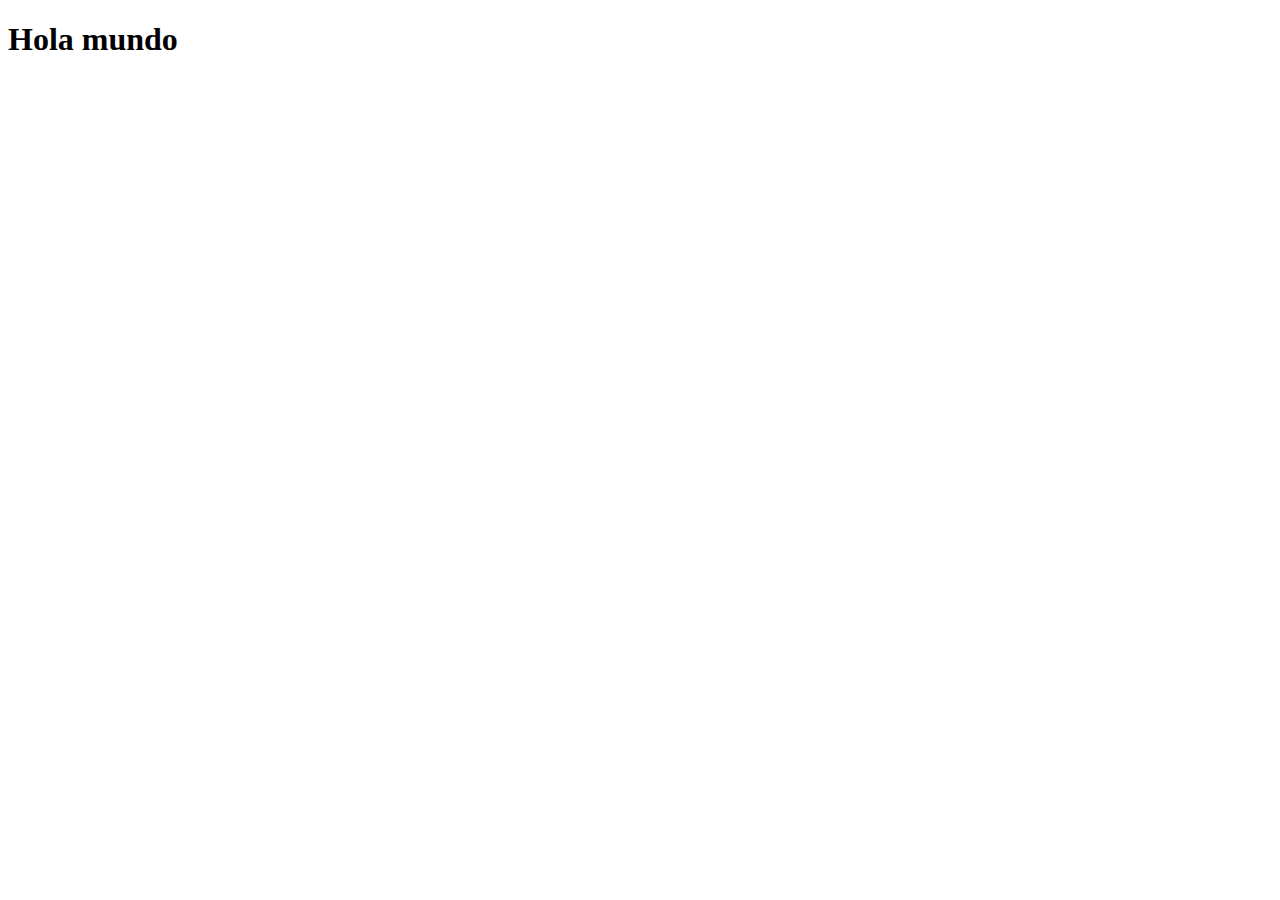
==== index.html @ b29ac2e5 "Mensaje del commit" ====
<!DOCTYPE html>
<html lang="es">
<head>
  <meta charset="UTF-8">
  <meta name="viewport" content="width=device-width, initial-scale=1.0">
  <title>Document</title>
</head>
<body>
  <h1>Hola mundo</h1>
</body>
</html>
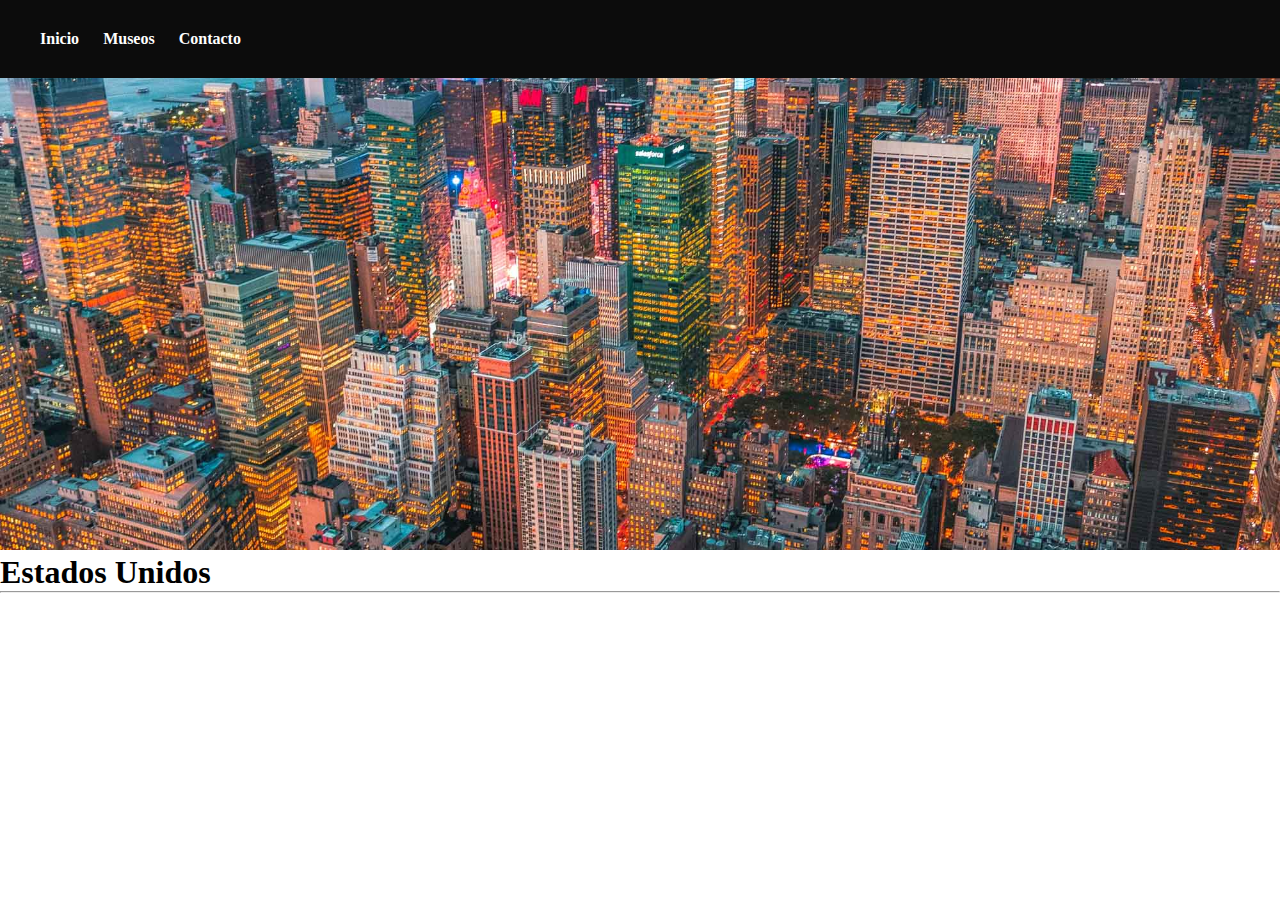
==== commit 80d1cd80: "desarrollé el nav y agregué una imagen principal" ====
--- a/index.html
+++ b/index.html
@@ -4,8 +4,35 @@
   <meta charset="UTF-8">
   <meta name="viewport" content="width=device-width, initial-scale=1.0">
   <title>Document</title>
+  <link rel="stylesheet" href="style.css">
 </head>
 <body>
-  <h1>Hola mundo</h1>
+  <header>
+    <nav>
+      <b>
+        <a href="index.html">Inicio</a>
+        <a href="about.html">Museos</a>
+        <a href="contact.html">Contacto</a>
+      </b>
+    </nav>
+  </header>
+ 
+  <main>
+    <section class="imagenPrincipal">
+      <img src="images/Ciudades-a-visitar-en-Estados-Unidos.jpg" alt="Restaurant's food"/>
+      <div>
+        <h1>Estados Unidos</h1>
+        <hr>
+        <p>
+          
+        </p>
+      </div>    
+    </section>
+  </main>
+
+
+  <footer>
+
+  </footer>
 </body>
 </html>--- a/style.css
+++ b/style.css
@@ -0,0 +1,29 @@
+*{
+  box-sizing: border-box;
+  margin: 0;
+  padding: 0;
+}
+
+nav{
+  padding: 30px;
+  background: rgba(12, 12, 12);
+  position: fixed;
+  width: 100%;
+  z-index: 3;
+}
+
+nav a{
+  text-decoration: none;
+  color: white;
+  margin: 0 10px;
+}
+
+nav a:hover{
+  border-bottom: red 1px solid;
+}
+
+.imagenPrincipal img{
+  object-fit: cover;
+  height: 550px;
+  width: 100%;
+}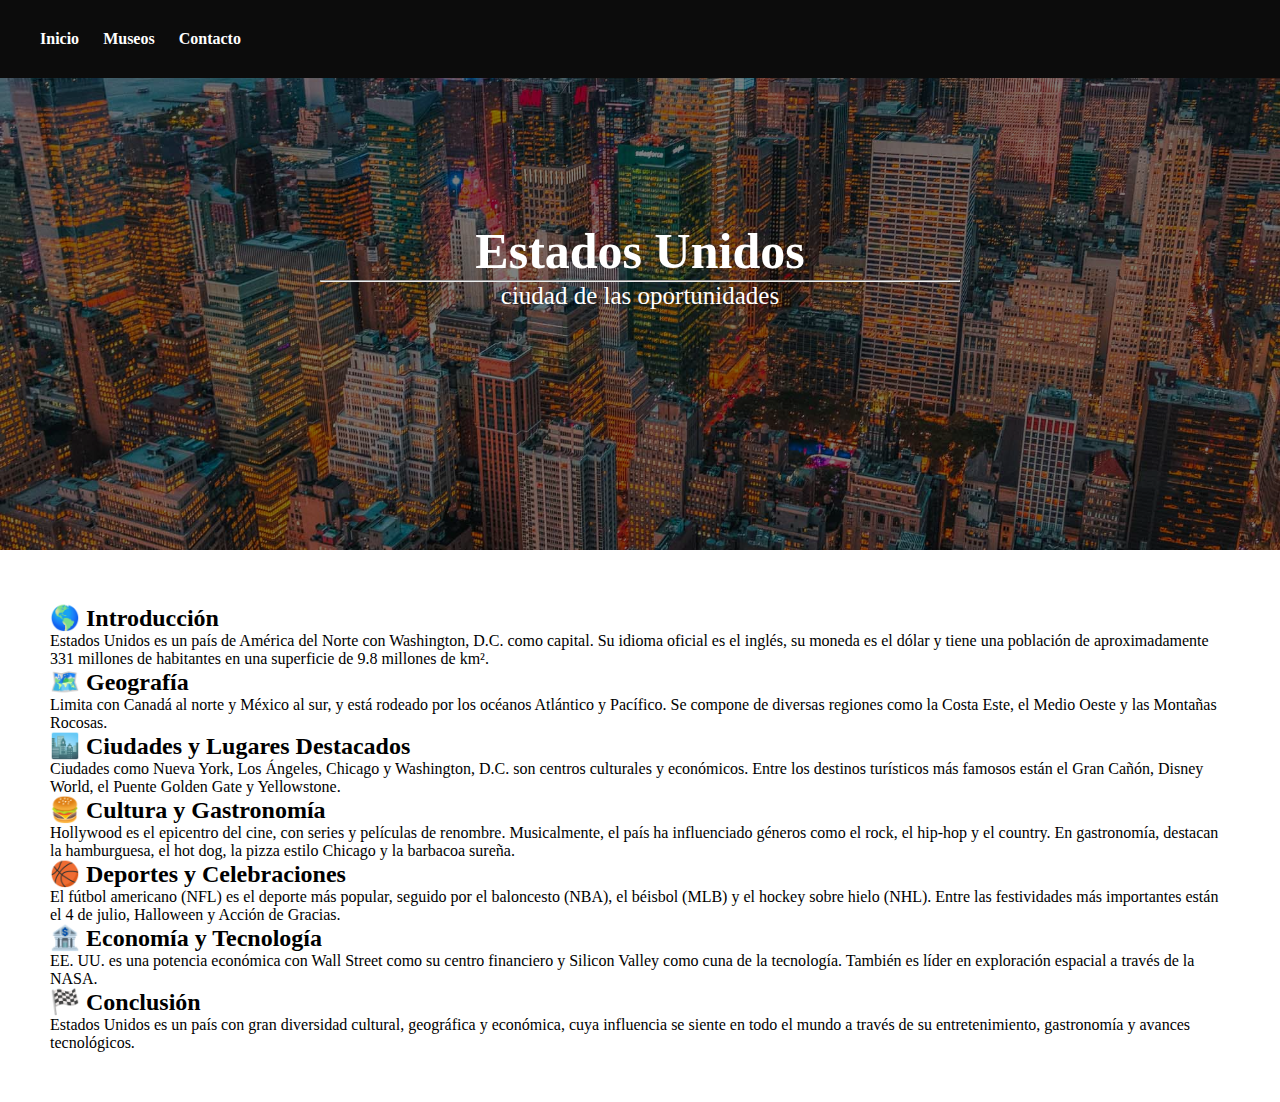
==== commit 6a9d2a20: "Agregué una imagen con texto centrado e información sobre el país" ====
--- a/index.html
+++ b/index.html
@@ -24,10 +24,32 @@
         <h1>Estados Unidos</h1>
         <hr>
         <p>
-          
+          ciudad de las oportunidades
         </p>
       </div>    
     </section>
+    <section class="textoInicio">
+      <h2>🌎 Introducción</h2>
+      <p>Estados Unidos es un país de América del Norte con Washington, D.C. como capital. Su idioma oficial es el inglés, su moneda es el dólar y tiene una población de aproximadamente 331 millones de habitantes en una superficie de 9.8 millones de km².</p>
+    
+      <h2>🗺️ Geografía</h2>
+      <p>Limita con Canadá al norte y México al sur, y está rodeado por los océanos Atlántico y Pacífico. Se compone de diversas regiones como la Costa Este, el Medio Oeste y las Montañas Rocosas.</p>
+    
+      <h2>🏙️ Ciudades y Lugares Destacados</h2>
+      <p>Ciudades como Nueva York, Los Ángeles, Chicago y Washington, D.C. son centros culturales y económicos. Entre los destinos turísticos más famosos están el Gran Cañón, Disney World, el Puente Golden Gate y Yellowstone.</p>
+    
+      <h2>🍔 Cultura y Gastronomía</h2>
+      <p>Hollywood es el epicentro del cine, con series y películas de renombre. Musicalmente, el país ha influenciado géneros como el rock, el hip-hop y el country. En gastronomía, destacan la hamburguesa, el hot dog, la pizza estilo Chicago y la barbacoa sureña.</p>
+    
+      <h2>🏀 Deportes y Celebraciones</h2>
+      <p>El fútbol americano (NFL) es el deporte más popular, seguido por el baloncesto (NBA), el béisbol (MLB) y el hockey sobre hielo (NHL). Entre las festividades más importantes están el 4 de julio, Halloween y Acción de Gracias.</p>
+    
+      <h2>🏦 Economía y Tecnología</h2>
+      <p>EE. UU. es una potencia económica con Wall Street como su centro financiero y Silicon Valley como cuna de la tecnología. También es líder en exploración espacial a través de la NASA.</p>
+    
+      <h2>🏁 Conclusión</h2>
+      <p>Estados Unidos es un país con gran diversidad cultural, geográfica y económica, cuya influencia se siente en todo el mundo a través de su entretenimiento, gastronomía y avances tecnológicos.</p>
+    </section>    
   </main>
 
 
--- a/style.css
+++ b/style.css
@@ -22,8 +22,38 @@
   border-bottom: red 1px solid;
 }
 
+.imagenPrincipal{
+  position: relative;
+}
+
 .imagenPrincipal img{
   object-fit: cover;
   height: 550px;
   width: 100%;
+  filter: brightness(50%);
+}
+
+.imagenPrincipal div{
+  width: 100%;
+  position: absolute;
+  color: white;
+  text-align: center;
+  top: 40%;
+}
+
+h1{
+  font-size: 50px;
+}
+
+.imagenPrincipal div p{
+  font-size: 25px;
+}
+
+.imagenPrincipal div hr{
+  width: 50%;
+  margin: 0 auto; 
+}
+
+.textoInicio{
+  margin: 50px;
 }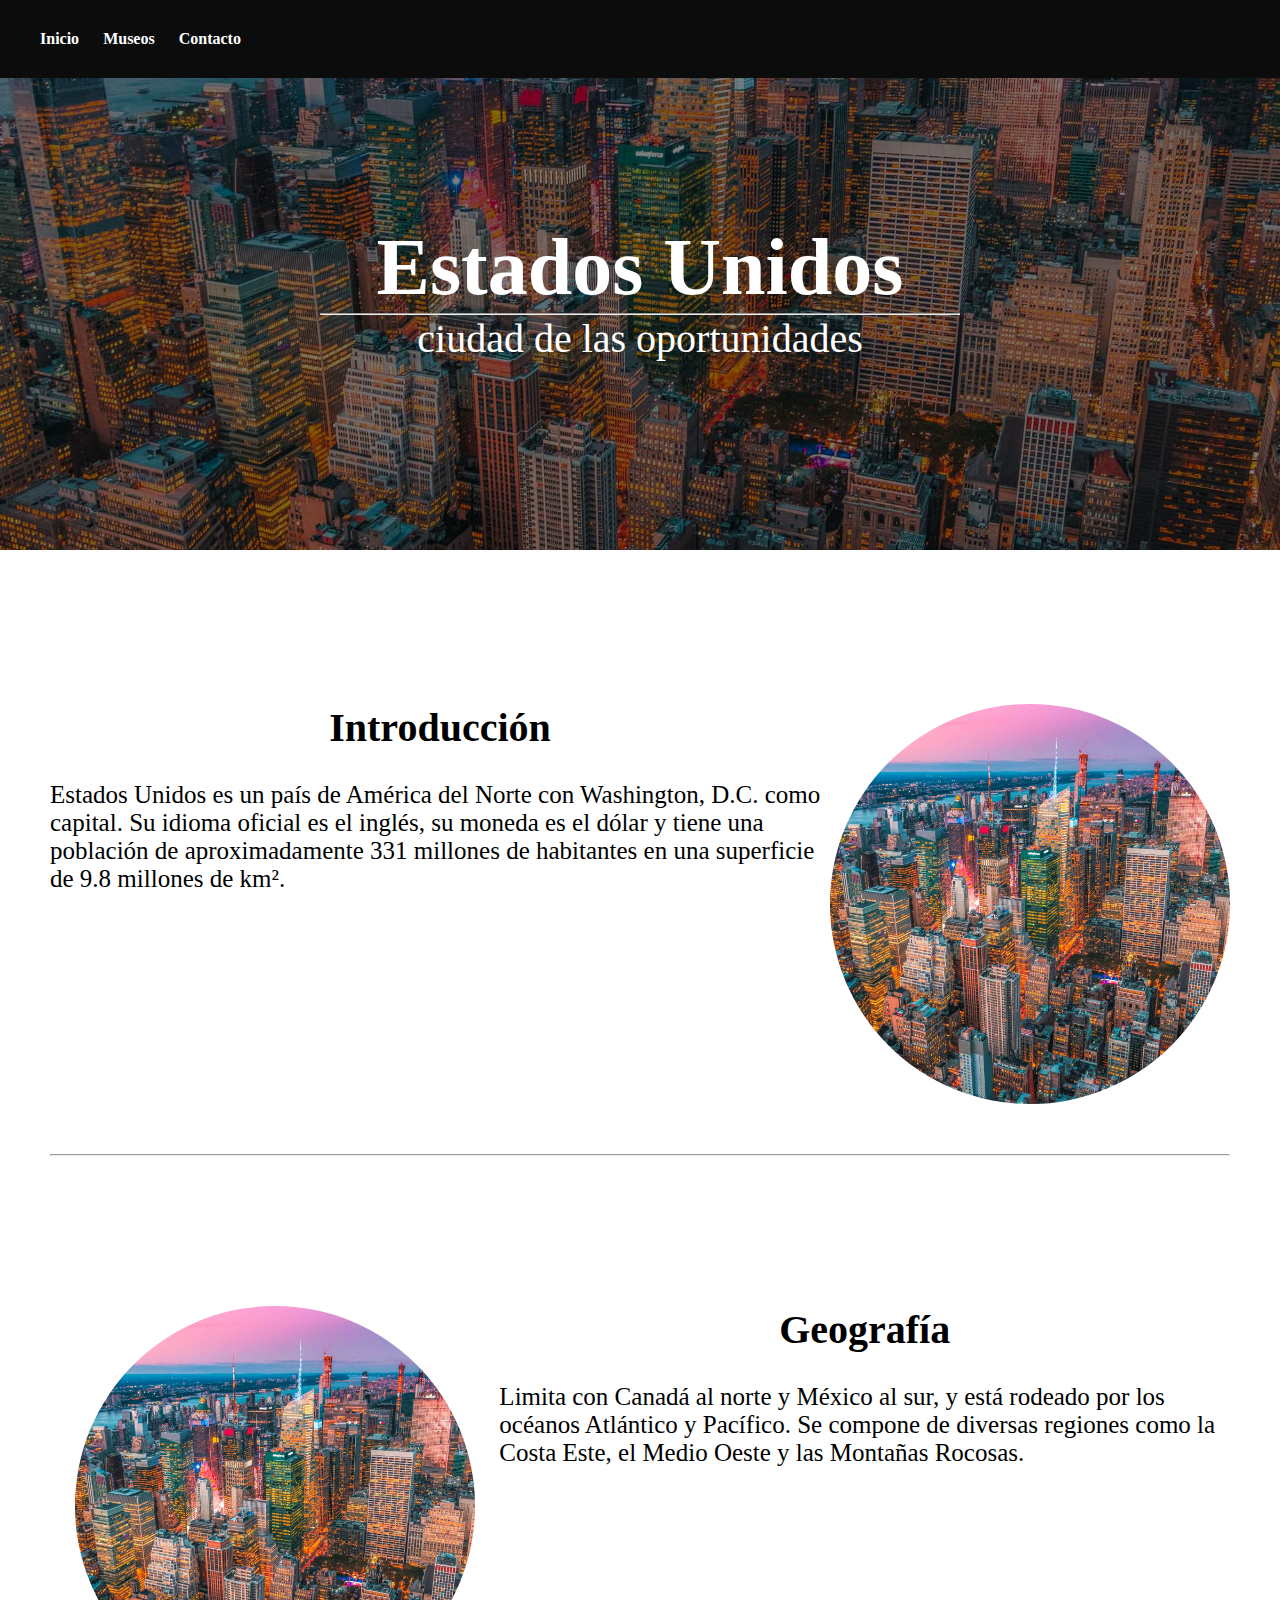
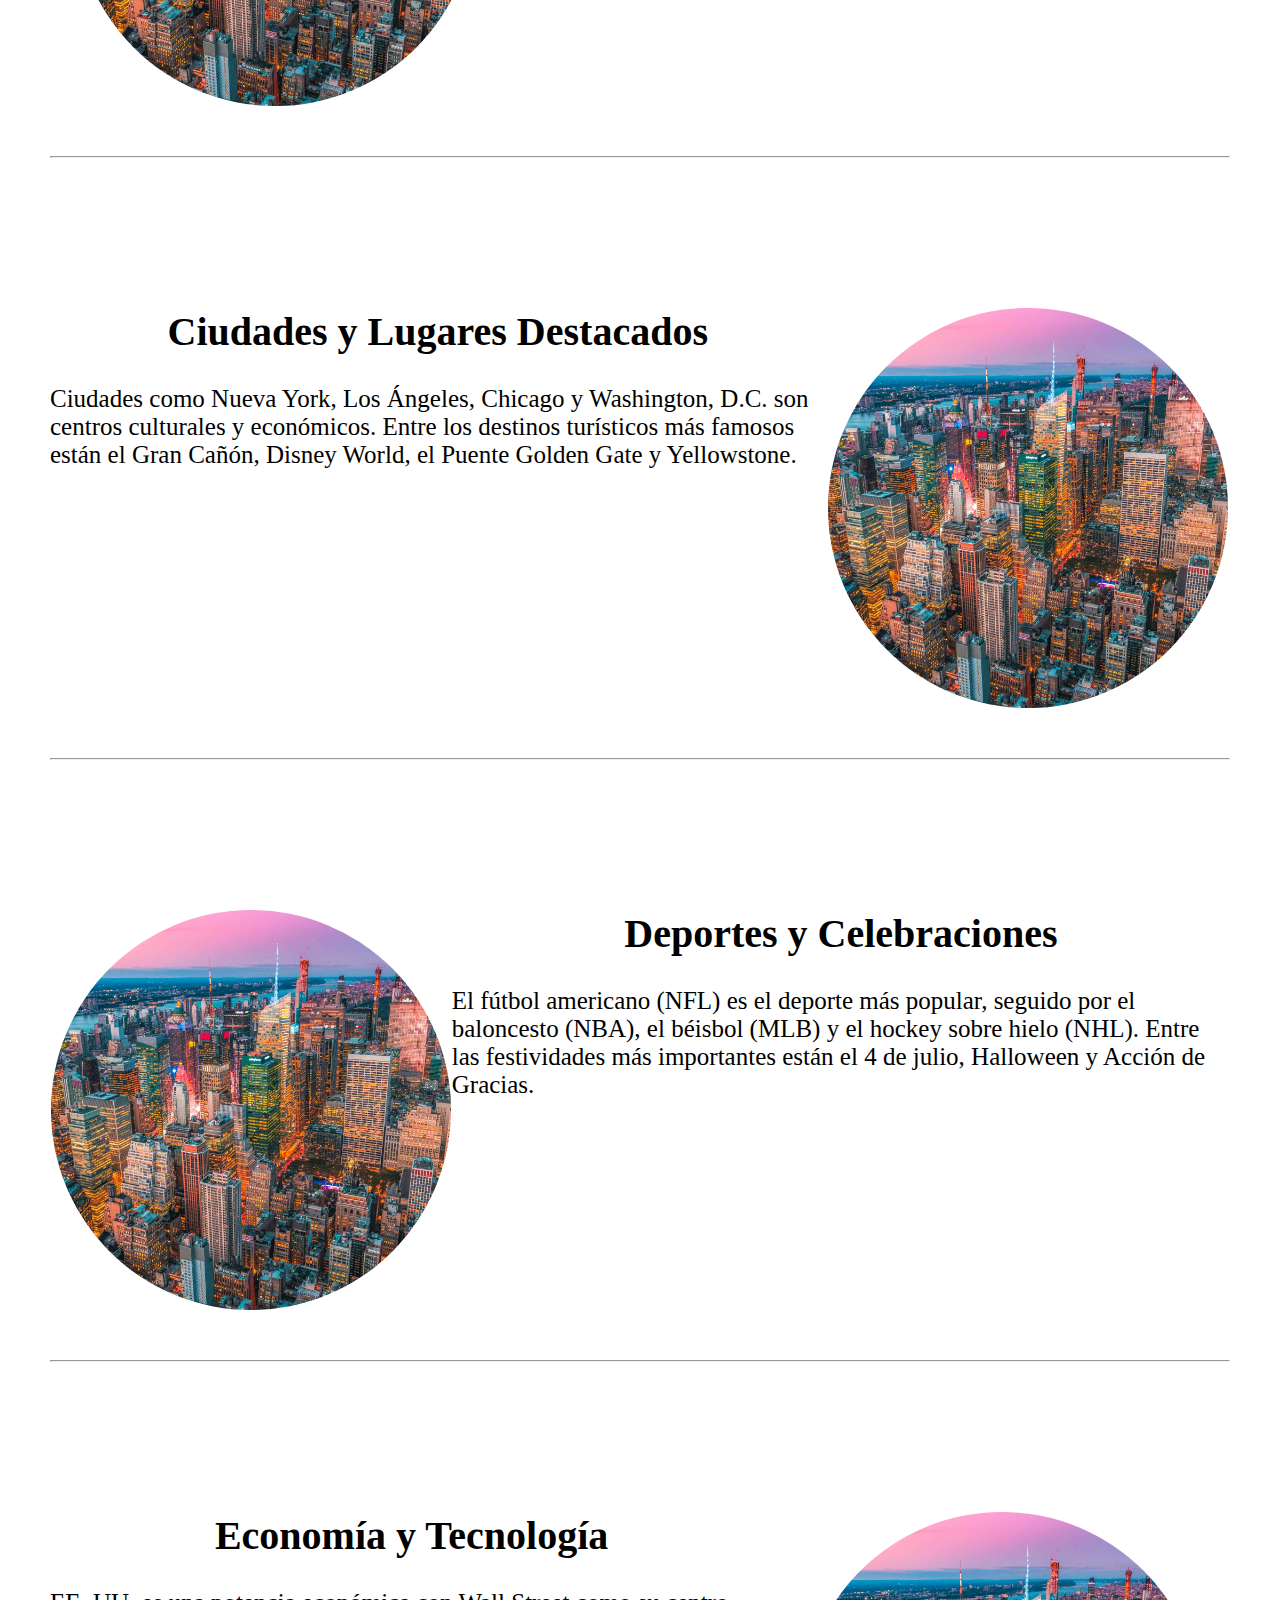
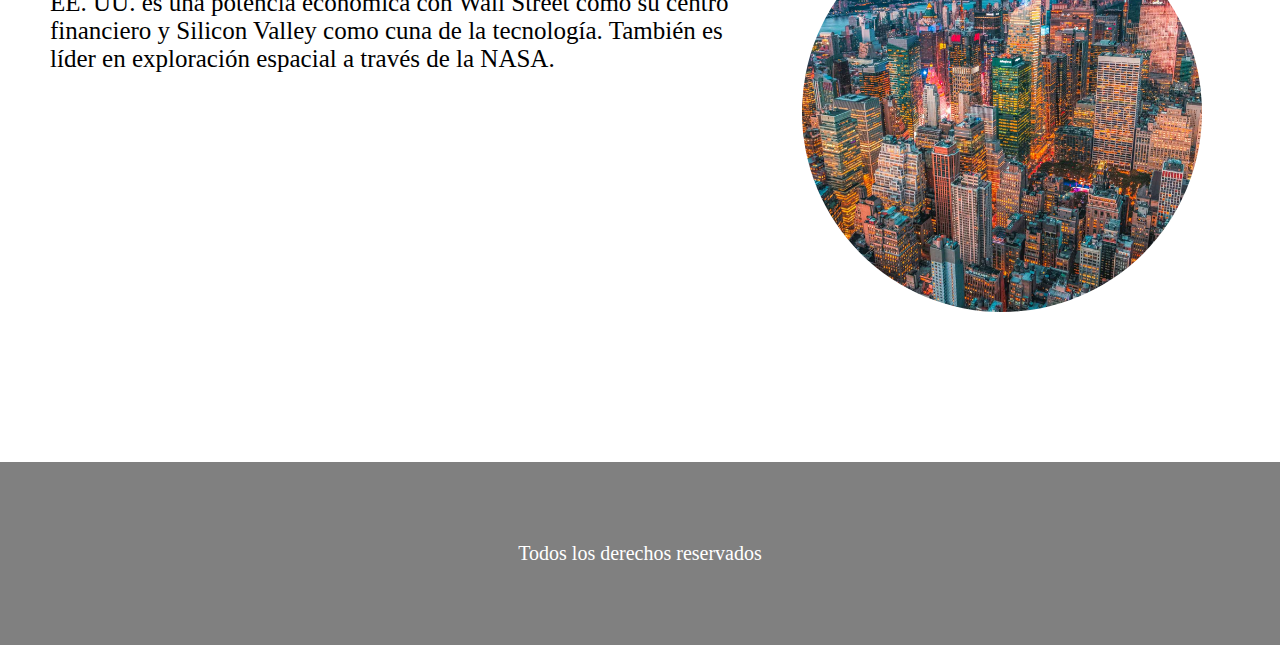
==== commit b2fb50f8: "terminé el main y la página de contacto" ====
--- a/index.html
+++ b/index.html
@@ -3,7 +3,7 @@
 <head>
   <meta charset="UTF-8">
   <meta name="viewport" content="width=device-width, initial-scale=1.0">
-  <title>Document</title>
+  <title>Estados Unidos</title>
   <link rel="stylesheet" href="style.css">
 </head>
 <body>
@@ -11,8 +11,8 @@
     <nav>
       <b>
         <a href="index.html">Inicio</a>
-        <a href="about.html">Museos</a>
-        <a href="contact.html">Contacto</a>
+        <a href="museos.html">Museos</a>
+        <a href="contacto.html">Contacto</a>
       </b>
     </nav>
   </header>
@@ -29,32 +29,61 @@
       </div>    
     </section>
     <section class="textoInicio">
-      <h2>🌎 Introducción</h2>
-      <p>Estados Unidos es un país de América del Norte con Washington, D.C. como capital. Su idioma oficial es el inglés, su moneda es el dólar y tiene una población de aproximadamente 331 millones de habitantes en una superficie de 9.8 millones de km².</p>
-    
-      <h2>🗺️ Geografía</h2>
-      <p>Limita con Canadá al norte y México al sur, y está rodeado por los océanos Atlántico y Pacífico. Se compone de diversas regiones como la Costa Este, el Medio Oeste y las Montañas Rocosas.</p>
-    
-      <h2>🏙️ Ciudades y Lugares Destacados</h2>
-      <p>Ciudades como Nueva York, Los Ángeles, Chicago y Washington, D.C. son centros culturales y económicos. Entre los destinos turísticos más famosos están el Gran Cañón, Disney World, el Puente Golden Gate y Yellowstone.</p>
-    
-      <h2>🍔 Cultura y Gastronomía</h2>
-      <p>Hollywood es el epicentro del cine, con series y películas de renombre. Musicalmente, el país ha influenciado géneros como el rock, el hip-hop y el country. En gastronomía, destacan la hamburguesa, el hot dog, la pizza estilo Chicago y la barbacoa sureña.</p>
-    
-      <h2>🏀 Deportes y Celebraciones</h2>
-      <p>El fútbol americano (NFL) es el deporte más popular, seguido por el baloncesto (NBA), el béisbol (MLB) y el hockey sobre hielo (NHL). Entre las festividades más importantes están el 4 de julio, Halloween y Acción de Gracias.</p>
-    
-      <h2>🏦 Economía y Tecnología</h2>
-      <p>EE. UU. es una potencia económica con Wall Street como su centro financiero y Silicon Valley como cuna de la tecnología. También es líder en exploración espacial a través de la NASA.</p>
-    
-      <h2>🏁 Conclusión</h2>
-      <p>Estados Unidos es un país con gran diversidad cultural, geográfica y económica, cuya influencia se siente en todo el mundo a través de su entretenimiento, gastronomía y avances tecnológicos.</p>
+      <article>
+          <div class="titulosYTexto">
+            <h2>Introducción</h2>
+            <p>Estados Unidos es un país de América del Norte con Washington, D.C. como capital. Su   idioma oficial es el inglés, su moneda es el dólar y tiene una población de   aproximadamente 331 millones de habitantes en una superficie de 9.8 millones de km².</p>
+         </div>
+         <div class="imagenJuntoTexto">
+           <img src="images/Ciudades-a-visitar-en-Estados-Unidos.jpg" alt="">
+         </div>
+      </article>
+      <hr class="interLineado">
+      <article>
+        <div class="imagenJuntoTexto">
+          <img src="images/Ciudades-a-visitar-en-Estados-Unidos.jpg" alt="">
+        </div>
+          <div>
+          <h2>Geografía</h2>
+          <p>Limita con Canadá al norte y México al sur, y está rodeado por los océanos Atlántico y Pacífico. Se compone de diversas regiones como la Costa Este, el Medio Oeste y las  Montañas Rocosas.</p>
+          </div>
+      </article>
+      <hr class="interLineado">
+      <article>
+          <div>
+          <h2>Ciudades y Lugares Destacados</h2>
+          <p>Ciudades como Nueva York, Los Ángeles, Chicago y Washington, D.C. son centros culturales y económicos. Entre los destinos turísticos más famosos están el Gran Cañón,  Disney World, el Puente Golden Gate y Yellowstone.</p>
+          </div>
+          <div class="imagenJuntoTexto">
+            <img src="images/Ciudades-a-visitar-en-Estados-Unidos.jpg" alt="">
+          </div>
+      </article>
+      <hr class="interLineado">
+      <article>
+           <div class="imagenJuntoTexto">
+          <img src="images/Ciudades-a-visitar-en-Estados-Unidos.jpg" alt="">
+          </div>
+           <div>
+           <h2>Deportes y Celebraciones</h2>
+           <p>El fútbol americano (NFL) es el deporte más popular, seguido por el baloncesto (NBA), el béisbol (MLB) y el hockey sobre hielo (NHL). Entre las festividades más importantes están el 4 de julio, Halloween y Acción de Gracias.</p>
+           </div>
+      </article>
+      <hr class="interLineado">
+      <article>
+          <div>
+          <h2>Economía y Tecnología</h2>
+          <p>EE. UU. es una potencia económica con Wall Street como su centro financiero y Silicon Valley como cuna de la tecnología. También es líder en exploración espacial a través de la NASA.</p>
+          </div>
+          <div class="imagenJuntoTexto">
+            <img src="images/Ciudades-a-visitar-en-Estados-Unidos.jpg" alt="">
+          </div>
+      </article>
     </section>    
   </main>
 
 
   <footer>
-
+    <p>Todos los derechos reservados</p>
   </footer>
 </body>
 </html>--- a/style.css
+++ b/style.css
@@ -2,6 +2,16 @@
   box-sizing: border-box;
   margin: 0;
   padding: 0;
+}
+
+html, body {
+  height: 100%;
+  display: flex;
+  flex-direction: column;
+}
+
+main {
+  flex: 1; /* Hace que el contenido principal ocupe todo el espacio disponible */
 }
 
 nav{
@@ -10,6 +20,7 @@
   position: fixed;
   width: 100%;
   z-index: 3;
+  margin: 0px;
 }
 
 nav a{
@@ -42,11 +53,11 @@
 }
 
 h1{
-  font-size: 50px;
+  font-size: 80px;
 }
 
 .imagenPrincipal div p{
-  font-size: 25px;
+  font-size: 40px;
 }
 
 .imagenPrincipal div hr{
@@ -55,5 +66,86 @@
 }
 
 .textoInicio{
-  margin: 50px;
+  margin: 100px 50px 50px 50px;
+}
+
+.textoInicio h2{
+  font-size: 40px;
+  font-family: 'Times New Roman', Times, serif;
+  margin-bottom: 30px;
+  text-align: center;
+}
+
+.textoInicio p{
+  font-size: 25px;
+  font-family: 'Times New Roman', Times, serif;
+}
+
+.textoInicio article{
+  display: flex;
+  margin-top: 150px;
+  justify-content: center;
+}
+
+.imagenJuntoTexto {
+  display: flex;
+  justify-content: center;
+  align-items: center;
+  width: 100%;
+}
+
+.imagenJuntoTexto img{
+  height: 400px;
+  width: 400px;
+  border-radius: 50%;
+  object-fit: cover;
+}
+
+.titulosYTexto{
+  padding: 0px;
+}
+
+.interLineado {
+  margin-top: 50px;
+}
+
+footer {
+  text-align: center;
+  margin-top: 100px;
+  padding: 80px 0;
+  font-size: 20px;
+  background-color: grey;
+  color: white;
+}
+
+.formulario{
+  text-align: center;
+  justify-content: center;
+  margin: 200px;
+}
+
+.formulario label{
+  margin-bottom: 10px;
+  font-size: 20px;
+}
+
+.formulario input, textarea{
+  text-align: center;
+  padding: 5px;
+  font-size: 15px;
+  margin-bottom: 50px;
+}
+
+
+.contenedorFormulario div{
+  margin: 10px;
+}
+
+form div{
+  display: flex;
+  flex-direction: column;
+}
+
+.botonStyled{
+  padding: 20px;
 }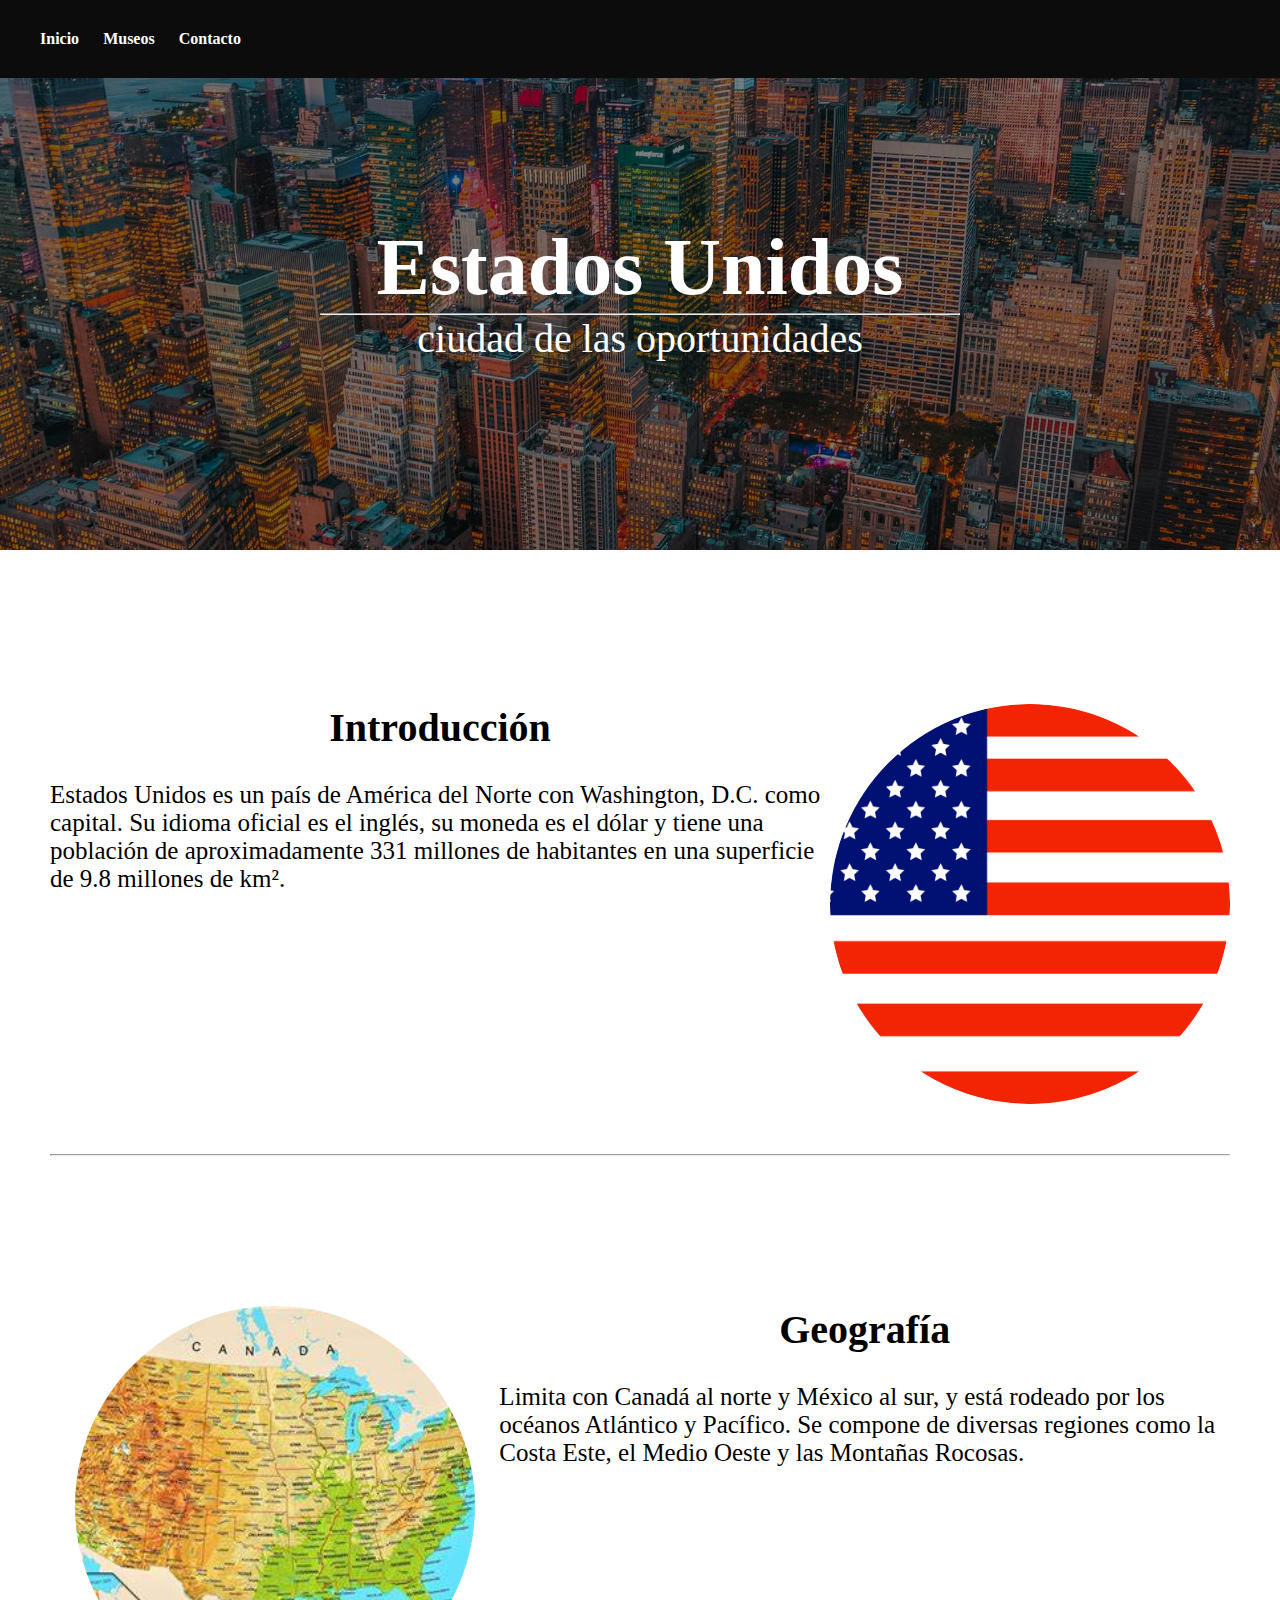
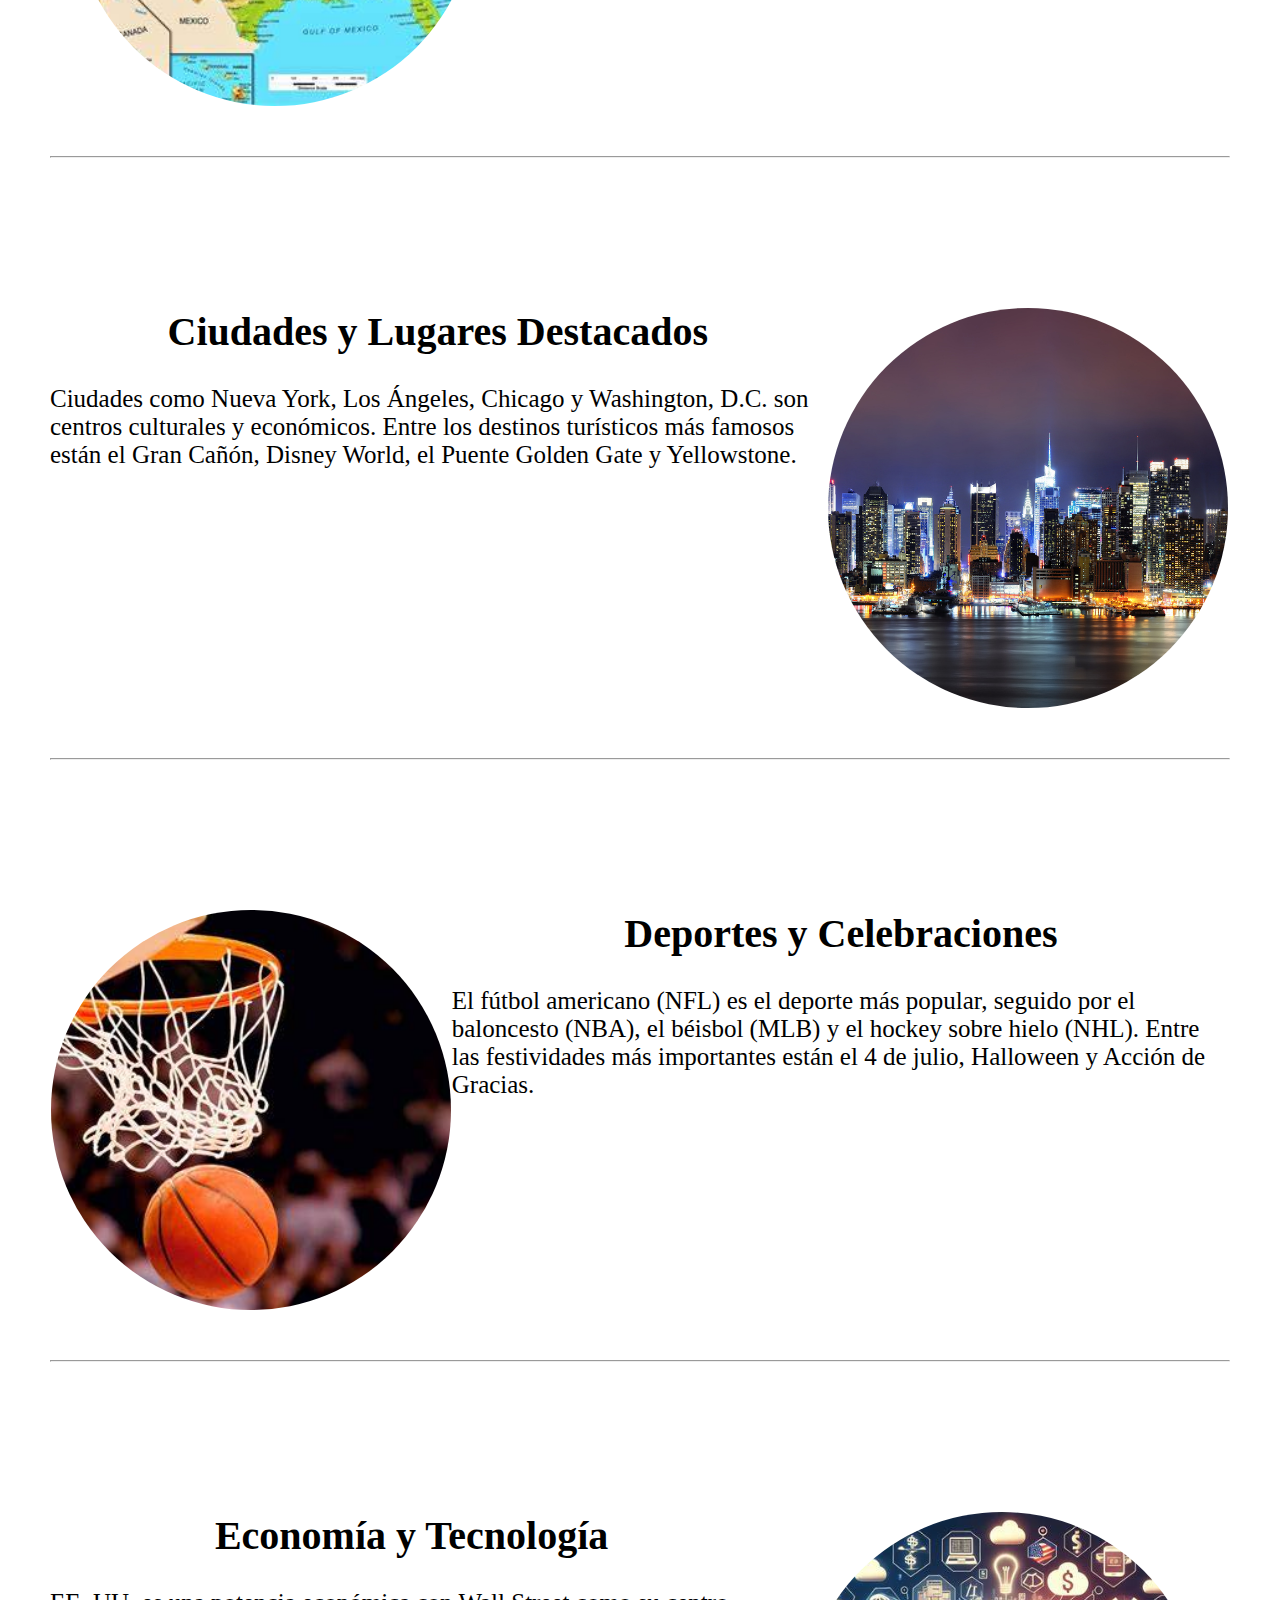
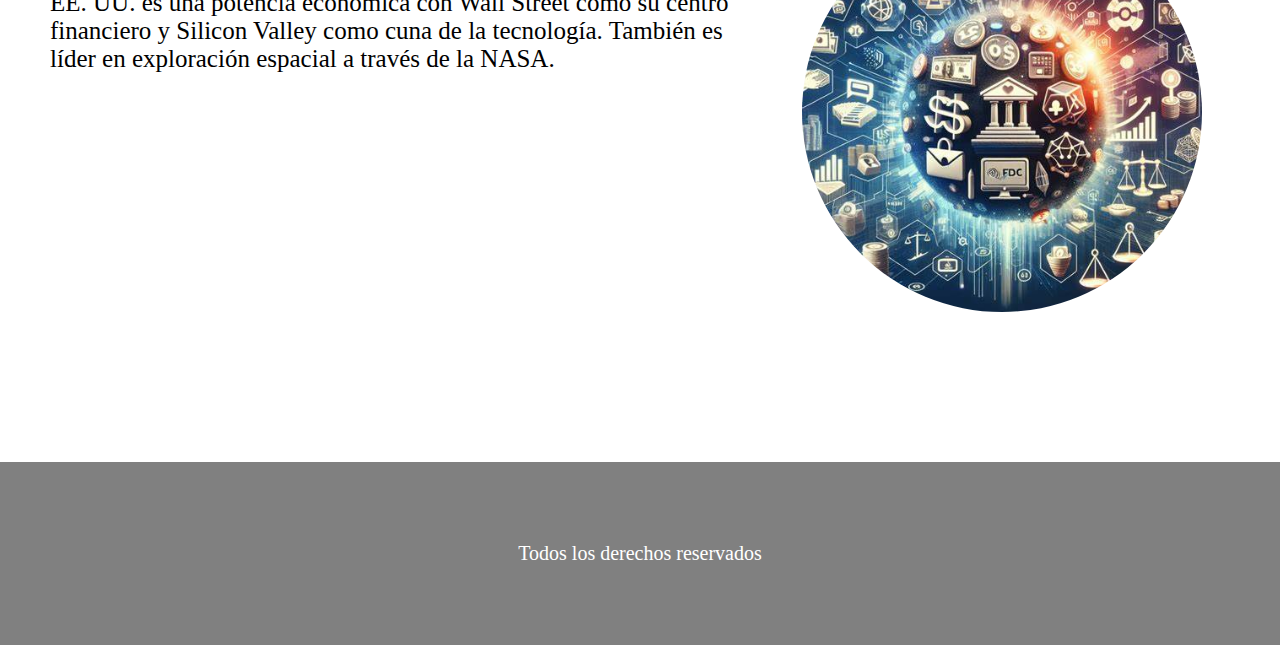
==== commit e850b825: "agregué las imagenes finales del inicio de página" ====
--- a/index.html
+++ b/index.html
@@ -35,13 +35,13 @@
             <p>Estados Unidos es un país de América del Norte con Washington, D.C. como capital. Su   idioma oficial es el inglés, su moneda es el dólar y tiene una población de   aproximadamente 331 millones de habitantes en una superficie de 9.8 millones de km².</p>
          </div>
          <div class="imagenJuntoTexto">
-           <img src="images/Ciudades-a-visitar-en-Estados-Unidos.jpg" alt="">
+           <img src="images/bandera.webp" alt="">
          </div>
       </article>
       <hr class="interLineado">
       <article>
         <div class="imagenJuntoTexto">
-          <img src="images/Ciudades-a-visitar-en-Estados-Unidos.jpg" alt="">
+          <img src="images/geografia.jfif" alt="">
         </div>
           <div>
           <h2>Geografía</h2>
@@ -55,13 +55,13 @@
           <p>Ciudades como Nueva York, Los Ángeles, Chicago y Washington, D.C. son centros culturales y económicos. Entre los destinos turísticos más famosos están el Gran Cañón,  Disney World, el Puente Golden Gate y Yellowstone.</p>
           </div>
           <div class="imagenJuntoTexto">
-            <img src="images/Ciudades-a-visitar-en-Estados-Unidos.jpg" alt="">
+            <img src="images/ciudad.jfif" alt="">
           </div>
       </article>
       <hr class="interLineado">
       <article>
            <div class="imagenJuntoTexto">
-          <img src="images/Ciudades-a-visitar-en-Estados-Unidos.jpg" alt="">
+          <img src="images/deporte.jfif" alt="">
           </div>
            <div>
            <h2>Deportes y Celebraciones</h2>
@@ -75,7 +75,7 @@
           <p>EE. UU. es una potencia económica con Wall Street como su centro financiero y Silicon Valley como cuna de la tecnología. También es líder en exploración espacial a través de la NASA.</p>
           </div>
           <div class="imagenJuntoTexto">
-            <img src="images/Ciudades-a-visitar-en-Estados-Unidos.jpg" alt="">
+            <img src="images/economia.jfif" alt="">
           </div>
       </article>
     </section>    
--- a/style.css
+++ b/style.css
@@ -24,9 +24,12 @@
 }
 
 nav a{
-  text-decoration: none;
   color: white;
   margin: 0 10px;
+}
+
+a{
+  text-decoration: none;
 }
 
 nav a:hover{
@@ -148,4 +151,42 @@
 
 .botonStyled{
   padding: 20px;
+}
+
+.inicioMuseo {
+  text-align: center;
+  margin: 150px auto;
+  padding: 40px;
+  background: #f4f4f4;
+  border-radius: 15px;
+  max-width: 600px;
+  box-shadow: 0 4px 8px rgba(0, 0, 0, 0.2);
+}
+
+.inicioMuseo h1 {
+  font-size: 35px;
+  margin-bottom: 20px;
+  color: #333;
+}
+
+.inicioMuseo ul {
+  list-style: none;
+  padding: 0;
+}
+
+.inicioMuseo li {
+  margin: 15px 0;
+}
+
+.inicioMuseo a {
+  text-decoration: none;
+  font-size: 20px;
+  color: #0077cc;
+  font-weight: bold;
+  transition: color 0.3s ease-in-out;
+}
+
+.inicioMuseo a:hover {
+  color: #0055aa;
+  text-decoration: underline;
 }